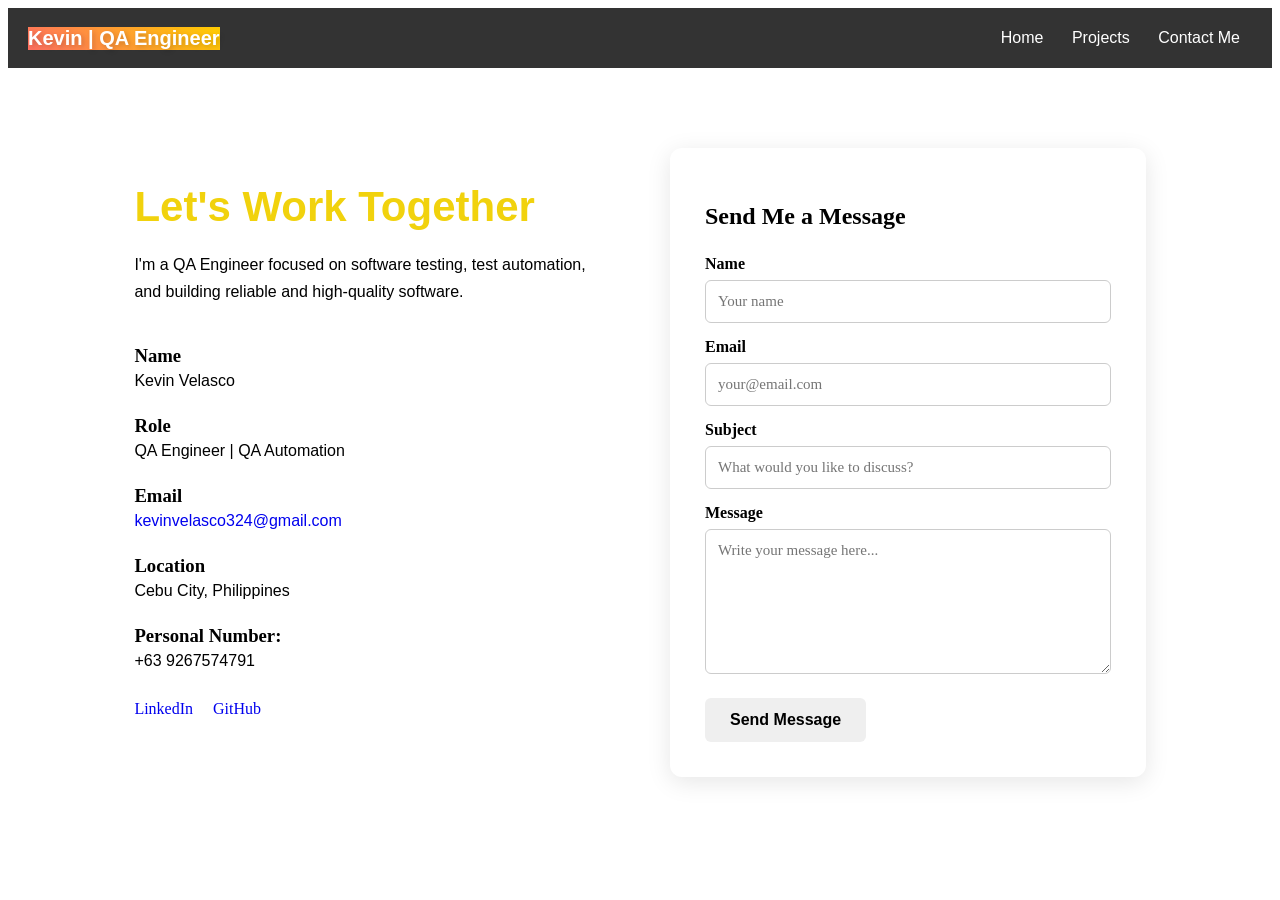
==== contact.html @ 41ca2a1c "Add QA portfolio website" ====
<!DOCTYPE html>
<html lang="en">
<head>
    <meta charset="UTF-8">
    <meta name="viewport" content="width=device-width, initial-scale=1.0">

    <title>Contact Me | Kevin - QA Engineer</title>

    <link rel="stylesheet" href="CSS/portfolio.css">
</head>

<body>

    <!-- Navigation -->
    <nav class="navbar">
        <div class="logo">Kevin | QA Engineer</div>

        <ul class="nav-links">
            <li>
                <a href="index.html">Home</a>
                <a href="projects.html">Projects</a>
                <a href="contact.html">Contact Me</a>
            </li>
        </ul>
    </nav>


    <!-- Contact Section -->
    <section class="contact-section">

        <div class="contact-container">

            <!-- My Information -->
            <div class="contact-info">

                <h1>Let's Work Together</h1>

                <p>
                    I'm a QA Engineer focused on software testing,
                    test automation, and building reliable and
                    high-quality software.
                </p>

                <div class="info-item">
                    <h3>Name</h3>
                    <p clas="myname">Kevin Velasco</p>
                </div>

                <div class="info-item">
                    <h3>Role</h3>
                    <p>QA Engineer | QA Automation</p>
                </div>

                <div class="info-item">
                    <h3>Email</h3>
                    <p>
                        <a href="mailto:kevinvelasco324@gmail.com">
                            kevinvelasco324@gmail.com
                        </a>
                    </p>
                </div>

                <div class="info-item">
                    <h3>Location</h3>
                    <p>Cebu City, Philippines</p>
                </div>

                <div class="info-item">
                    <h3>Personal Number:</h3>
                    <p>+63 9267574791</p>
                </div>

                <div class="social-links">

                    <a href="YOUR_LINKEDIN_URL" target="_blank">
                        LinkedIn
                    </a>

                    <a href="YOUR_GITHUB_URL" target="_blank">
                        GitHub
                    </a>

                </div>

            </div>


            <!-- Contact Form -->
            <div class="contact-form">

                <h2>Send Me a Message</h2>

                <form
                    action="https://formspree.io/f/YOUR_FORM_ID"
                    method="POST"
                >

                    <label for="name">Name</label>

                    <input
                        type="text"
                        id="name"
                        name="name"
                        placeholder="Your name"
                        required
                    >


                    <label for="email">Email</label>

                    <input
                        type="email"
                        id="email"
                        name="email"
                        placeholder="your@email.com"
                        required
                    >


                    <label for="subject">Subject</label>

                    <input
                        type="text"
                        id="subject"
                        name="subject"
                        placeholder="What would you like to discuss?"
                        required
                    >


                    <label for="message">Message</label>

                    <textarea
                        id="message"
                        name="message"
                        rows="7"
                        placeholder="Write your message here..."
                        required
                    ></textarea>


                    <button type="submit">
                        Send Message
                    </button>

                </form>

            </div>

        </div>

    </section>

</body>
</html>
---- CSS/portfolio.css ----
p{
    color: black;
    font-family: 'Poppins', sans-serif;
    padding: 0;
}
h1{
    color: rgb(241, 210, 13);
    font-family: 'Lucida Sans', 'Lucida Sans Regular', 'Lucida Grande', 'Lucida Sans Unicode', Geneva, Verdana, sans-serif
}

.navbar {
  display: flex;
  justify-content: space-between;
  align-items: center;
  background-color: #333; /* Dark background */
  padding: 0 20px;
  height: 60px;
  font-family: Arial, sans-serif;
}

/* Logo styling */
.navbar .logo {
  color: #fff;
  font-size: 20px;
  font-weight: bold;
  font-family: 'Poppins', sans-serif;
  background: linear-gradient(45deg, #ff6f61, #ffcc00);
  text-shadow: 2px 2px 5px rgba(0,0,0,0.2); /* Subtle shadow */
  cursor: pointer;                     /* Makes it feel clickable */
  transition: transform 0.3s ease;
}

.logo-text:hover {
  transform: scale(1.1);               /* Slight zoom on hover */
}

/* Navigation links styling */
.navbar .nav-links {
  list-style: none;
  display: flex;
  gap: 20px; /* space between links */
}

.navbar .nav-links li a {
  color: #fff;
  text-decoration: none;
  font-size: 16px;
  padding: 8px 12px;
  transition: background 0.3s, color 0.3s;
  border-radius: 4px;
}

/* Hover effect */
.navbar .nav-links li a:hover {
  color: #fff;
  background: rgb(241, 210, 13);

}


/* Main Content */
.main-content {
  display: flex;
  align-items: center;      /* vertically aligns text + photo */
  justify-content: space-between;
  gap: 40px;                /* space between text & photo */
  padding: 60px 80px;
}
.main-text {
    width: 50%;
    text-align: left;
    align-items: center;
    padding: 0 20px;
    margin-top: 100px;
    justify-content: space-between;
    
}

/* View Projects Button */
.btn {
  padding: 10px 20px;
  border-radius: 6px;
  background-color: #333;
  font-size: 16px;
  cursor: pointer;
  transition: 0.3s ease;
  display: inline-block;
}

.btn-link {
  color: #fff;
  text-decoration: none;
}

.btn:hover {
  background: rgb(241, 210, 13);
  border: none;
  outline: none;
  box-shadow: none;
}

/* Hero Image */
.hero-photo {
  width: 50%; /* takes other half */
  display: flex;
  justify-content: flex-end; /* ensures photo stays on the RIGHT */
    flex-wrap: nowrap;
}

.hero-photo img {
  width: 100%;      
  max-width: 400px; 
  border-radius: 10px;
  object-fit: cover;
}

/* #################### - PROJECTS PAGE - ###################### */
.project-main {
    max-width: 1000px;
    margin: 0 auto;
    padding: 20px 40px;
}

.projects-intro {
    max-width: 850px;
    margin: 20px auto 40px;
    padding: 0 25px;
    text-align: center;
}

.projects-intro h1 {
    font-size: 48px;
    margin-bottom: 10px;
    line-height: 1.2;
}

.projects-intro .introduction {
    font-size: 15px;
    line-height: 1.8;
    margin: 0 auto;
    max-width: 750px;
    opacity: 0.8;
}


/* Individual project cards */
.project-card {
    width: 90%;
    max-width: 900px;
    margin: 40px auto;
    padding: 35px 40px;

    background-color: #f7f7f7;
    border: 1px solid #ddd;
    border-radius: 10px;

    box-shadow: 0 4px 12px rgba(0, 0, 0, 0.08);

    transition: transform 0.2s ease, box-shadow 0.2s ease;
}

.project-card:hover {
    transform: translateY(-4px);
    box-shadow: 0 8px 20px rgba(0, 0, 0, 0.12);
}

.project-card h2 {
    margin-bottom: 20px;
    text-align: center;

    font-family: Georgia, serif;
    color: #222;
}

.project-card p {
    max-width: 700px;
    margin: 0 auto 30px;

    text-align: center;
    line-height: 1.7;

    color: #555;
    font-size: 16px;
}

/* Bottom section */
.project-footer {
    display: flex;
    align-items: center;
    justify-content: space-between;

    margin-top: 25px;
    padding-top: 20px;

    border-top: 1px solid #ddd;
}


/* Tools */
.tools {
    display: flex;
    align-items: center;
    gap: 8px;
    flex-wrap: wrap;
}

.tools-label {
    margin-right: 5px;
    font-weight: bold;
    color: #333;
}

.tool {
    padding: 6px 12px;

    background-color: #e9e9e9;
    border-radius: 5px;

    font-size: 14px;
    color: #333;
}


/* View Project button */
.view-project {
    display: inline-block;
    padding: 10px 18px;
    background: #000;
    color: #fff;
    text-decoration: none;
    font-size: 15px;
    border-radius: 8px;
    transition: all 0.25s ease;
}

.arrow {
    display: inline-block;
    margin-left: 4px;

    transition: transform 0.25s ease;
}

.view-project:hover {
    background: #f4d000;
    color: #fff;
}


/** ========================= CONTACT Page ==================== **/


.contact-section {
    padding: 80px 10%;
}

.contact-container {
    max-width: 1100px;
    margin: auto;

    display: grid;
    grid-template-columns: 1fr 1fr;
    gap: 60px;
}


/* Contact Information */

.contact-info h1 {
    font-size: 42px;
    margin-bottom: 20px;
}

.contact-info > p {
    line-height: 1.7;
    margin-bottom: 40px;
}

.info-item {
    margin-bottom: 25px;
}

.info-item h3 {
    margin-bottom: 5px;
}

.info-item p {
    margin: 0;
}


.info-item a {
    text-decoration: none;
}


.social-links {
    display: flex;
    gap: 20px;
    margin-top: 30px;
}

.social-links a {
    text-decoration: none;
}


/* Contact Form */

.contact-form {
    padding: 35px;

    border-radius: 12px;

    box-shadow: 0 5px 25px rgba(0, 0, 0, 0.1);
}

.contact-form h2 {
    margin-bottom: 25px;
}

.contact-form label {
    display: block;
    margin-top: 15px;
    margin-bottom: 7px;
    font-weight: bold;
}

.contact-form input,
.contact-form textarea {
    width: 100%;
    padding: 12px;

    border: 1px solid #ccc;
    border-radius: 6px;

    font-family: inherit;
    font-size: 15px;

    box-sizing: border-box;
}

.contact-form textarea {
    resize: vertical;
}

.contact-form button {
    margin-top: 20px;

    padding: 13px 25px;

    border: none;
    border-radius: 6px;

    cursor: pointer;

    font-size: 16px;
    font-weight: bold;
}


/* Mobile */

@media (max-width: 768px) {

    .contact-container {
        grid-template-columns: 1fr;
        gap: 40px;
    }

    .contact-info h1 {
        font-size: 32px;
    }

    .contact-section {
        padding: 50px 6%;
    }

}

/* Projects landing page */

html {
    scroll-behavior: smooth;
}

.project-nav {
    position: sticky;
    top: 10px;
    z-index: 1000;

    display: flex;
    justify-content: center;
    gap: 10px;

    margin-bottom: 25px;
    padding: 12px 16px;

    background: #fff;
    border: 1px solid #ddd;
    border-radius: 12px;

    backdrop-filter: blur(8px);
}

.project-nav a {
    padding: 8px 16px;

    color: #333;
    text-decoration: none;

    border-radius: 8px;

    transition: background-color 0.2s ease,
                color 0.2s ease;
}

.project-nav a:hover {
    background-color: #333;
    color: white;
}

/* =================================
   PROJECT DEMO
================================= */

.project-demo {
    max-width: 1000px;
    padding: 40px 25px;
    text-align: center;
    scroll-margin-top: 100px;
}

.project-demo > h2 {
    margin-bottom: 30px;
}


/* =================================
   EVIDENCE SECTION
================================= */

.evidence-section {
    width: 100%;
    max-width: 1000px;
    margin: 20px auto;
}


/* Header */

.evidence-header h3 {
    margin: 6px 0 0;

    font-size: 22px;
    font-weight: 600;

    color: #fff;
}


/* =================================
   EVIDENCE CARDS
================================= */

.evidence-cards {
    display: grid;

    grid-template-columns: repeat(3, 1fr);

    gap: 15px;
}


/* Individual card */

.evidence-card {
    display: flex;
    align-items: flex-start;

    gap: 16px;

    padding: 22px;

    background: #111;

    border: 1px solid #2a2a2a;
    border-radius: 12px;

    text-decoration: none;

    transition:
        transform 0.2s ease,
        border-color 0.2s ease,
        background 0.2s ease;

    box-sizing: border-box;
}


/* Hover */

.evidence-card:hover {
    transform: translateY(-4px);

    border-color: #555;

    background: #161616;
}


/* =================================
   ICON
================================= */

.evidence-icon {
    flex-shrink: 0;

    width: 42px;
    height: 42px;

    display: flex;
    align-items: center;
    justify-content: center;

    border: 1px solid #333;
    border-radius: 8px;

    color: #fff;

    font-size: 16px;
    font-weight: 600;
}


/* =================================
   CONTENT
================================= */

.evidence-content {
    min-width: 0;
}

.evidence-content h4 {
    margin: 0 0 8px;

    color: #fff;

    font-size: 16px;
    font-weight: 600;
}

.evidence-content p {
    margin: 0 0 15px;

    color: #888;

    font-size: 13px;
    line-height: 1.5;
}


/* =================================
   LINK
================================= */

.evidence-link {
    color: #fff;

    font-size: 12px;
    font-weight: 500;

    transition: opacity 0.2s ease;
}

.evidence-card:hover .evidence-link {
    opacity: 0.65;
}

/* =================================
   TEST RESULTS
================================= */

.test-results h2 {
    margin-bottom: 30px;
}

.table-container {
    width: 100%;
    overflow-x: auto;
}

.test-results table {
    width: 100%;
    min-width: 800px;
    border-collapse: collapse;
    background: #fff;
}

.test-results th,
.test-results td {
    padding: 15px;
    text-align: left;
    border: 1px solid #333;
}

.test-results th {
    background: #ccc;
    font-weight: 600;
}

.test-results .passed {
    font-weight: bold;
    color: green;
}

/* Passed link */
.passed a {
    color: blue;
    text-decoration: none;
    font-weight: bold;
}

.passed a:hover {
    text-decoration: underline;
}

/* Video Modal */
.video-modal {
    display: none;
    position: fixed;
    z-index: 9999;
    inset: 0;

    background: rgba(0, 0, 0, 0.85);

    align-items: center;
    justify-content: center;
}

/* Video container */
.video-container {
    position: relative;
    width: 90%;
    max-width: 900px;
}

/* Video */
.video-container video {
    width: 100%;
    max-height: 80vh;
    display: block;
}

/* Close button */
.close-video {
    position: absolute;
    right: -40px;
    top: -40px;

    background: none;
    border: none;

    color: white;
    font-size: 35px;
    cursor: pointer;
}

.close-video:hover {
    opacity: 0.7;
}


/* =================================
   CAROUSEL
================================= */

.carousel {
    width: 100%;
    display: flex;
    align-items: center;
    gap: 15px;
}


/* This controls how much vertical
   space the screenshots take */

.carousel-window {
    flex: 1;
    height: 430px;
    overflow: hidden;
    border-radius: 10px;
}


.carousel-track {
    display: flex;
    height: 100%;
    transition: transform 0.4s ease-in-out;
}


.carousel-slide {
    min-width: 100%;
    height: 100%;
    box-sizing: border-box;
    padding: 5px;
}


.carousel-slide h4 {
    margin: 0 0 12px;
    font-size: 18px;
}


/* Screenshot viewing area */

.screenshot-container {
    width: 100%;
    height: 370px;

    display: flex;
    justify-content: center;
    align-items: center;

    overflow: hidden;
    border-radius: 8px;
}


.screenshot-container img {
    max-width: 100%;
    max-height: 100%;

    width: auto;
    height: auto;

    object-fit: contain;

    border-radius: 6px;
}


/* =================================
   ARROW BUTTONS
================================= */

.carousel-btn {
    flex-shrink: 0;

    width: 42px;
    height: 42px;

    border: 1px solid #555;
    border-radius: 50%;

    background: transparent;
    color: inherit;

    font-size: 20px;

    cursor: pointer;

    transition: 0.3s ease;
}


.carousel-btn:hover {
    background: white;
    color: black;
    transform: scale(1.08);
}


/* =================================
   DOTS
================================= */

.carousel-dots {
    margin-top: 18px;

    display: flex;
    justify-content: center;
    gap: 8px;
}


.dot {
    width: 9px;
    height: 9px;

    padding: 0;

    border: none;
    border-radius: 50%;

    background: #555;

    cursor: pointer;

    transition: 0.3s ease;
}


.dot:hover {
    transform: scale(1.2);
}


.dot.active {
    background: rgb(241, 210, 13);
    transform: scale(1.2);
}


/* =================================
   MOBILE
================================= */

@media (max-width: 700px) {

    .project-demo {
        padding: 30px 15px;
    }

    .carousel {
        gap: 8px;
    }

    .carousel-window {
        height: 300px;
    }

    .screenshot-container {
        height: 250px;
    }

    .carousel-btn {
        width: 35px;
        height: 35px;
        font-size: 16px;
    }

    .carousel-slide h4 {
        font-size: 16px;
    }

}
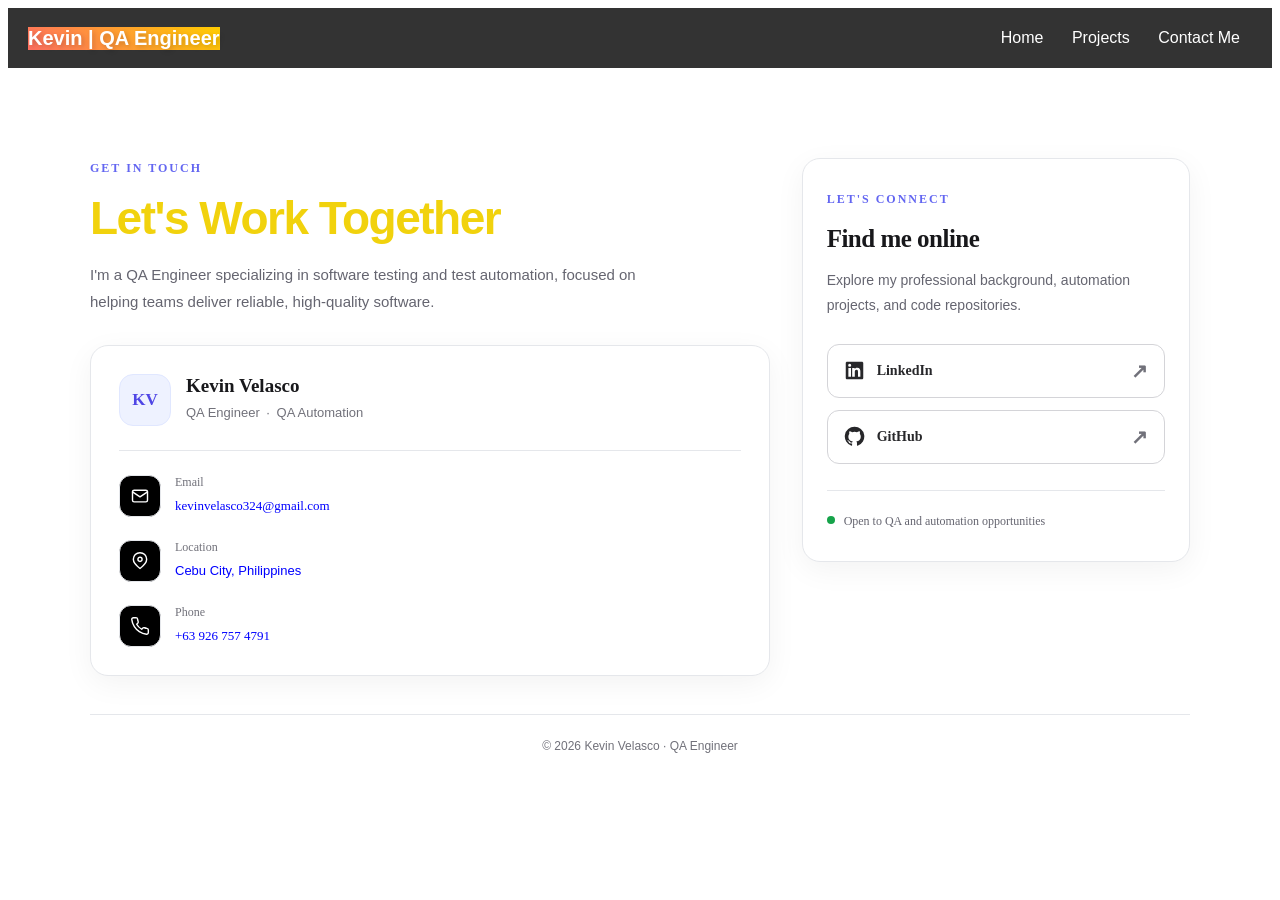
==== commit f862612c: "Revised the whole contact page layout" ====
--- a/contact.html
+++ b/contact.html
@@ -24,132 +24,169 @@
         </ul>
     </nav>
 
+    
+        <!-- Contact Section -->
+        <section class="contact-section" id="contact">
+            <div class="contact-container">
 
-    <!-- Contact Section -->
-    <section class="contact-section">
+                <div class="contact-layout">
 
-        <div class="contact-container">
+                    <!-- LEFT COLUMN: Contact Information -->
+                    <div class="contact-left">
 
-            <!-- My Information -->
-            <div class="contact-info">
+                        <div class="contact-header">
+                            <span class="contact-eyebrow">GET IN TOUCH</span>
 
-                <h1>Let's Work Together</h1>
+                            <h1>Let's Work Together</h1>
 
-                <p>
-                    I'm a QA Engineer focused on software testing,
-                    test automation, and building reliable and
-                    high-quality software.
-                </p>
+                            <p>
+                                I'm a QA Engineer specializing in software testing
+                                and test automation, focused on helping teams deliver
+                                reliable, high-quality software.
+                            </p>
+                        </div>
 
-                <div class="info-item">
-                    <h3>Name</h3>
-                    <p clas="myname">Kevin Velasco</p>
-                </div>
+                        <div class="contact-card">
 
-                <div class="info-item">
-                    <h3>Role</h3>
-                    <p>QA Engineer | QA Automation</p>
-                </div>
+                            <div class="contact-profile">
+                                <div class="profile-avatar" aria-hidden="true">KV</div>
 
-                <div class="info-item">
-                    <h3>Email</h3>
-                    <p>
-                        <a href="mailto:kevinvelasco324@gmail.com">
-                            kevinvelasco324@gmail.com
-                        </a>
-                    </p>
-                </div>
+                                <div class="profile-details">
+                                    <h2>Kevin Velasco</h2>
+                                    <p>QA Engineer <span>·</span> QA Automation</p>
+                                </div>
+                            </div>
 
-                <div class="info-item">
-                    <h3>Location</h3>
-                    <p>Cebu City, Philippines</p>
-                </div>
+                            <div class="contact-divider"></div>
 
-                <div class="info-item">
-                    <h3>Personal Number:</h3>
-                    <p>+63 9267574791</p>
-                </div>
+                            <div class="contact-details">
 
-                <div class="social-links">
+                                <div class="contact-item">
+                                    <div class="contact-icon" aria-hidden="true">
+                                        <svg viewBox="0 0 24 24" fill="none"
+                                            stroke="currentColor" stroke-width="1.7"
+                                            stroke-linecap="round" stroke-linejoin="round">
+                                            <rect x="3" y="5" width="18" height="14" rx="2"/>
+                                            <path d="m3 7 9 6 9-6"/>
+                                        </svg>
+                                    </div>
 
-                    <a href="YOUR_LINKEDIN_URL" target="_blank">
-                        LinkedIn
-                    </a>
+                                    <div class="contact-item-content">
+                                        <span class="contact-label">Email</span>
+                                        <a href="mailto:kevinvelasco324@gmail.com">
+                                            kevinvelasco324@gmail.com
+                                        </a>
+                                    </div>
+                                </div>
 
-                    <a href="YOUR_GITHUB_URL" target="_blank">
-                        GitHub
-                    </a>
+                                <div class="contact-item">
+                                    <div class="contact-icon" aria-hidden="true">
+                                        <svg viewBox="0 0 24 24" fill="none"
+                                            stroke="currentColor" stroke-width="1.7"
+                                            stroke-linecap="round" stroke-linejoin="round">
+                                            <path d="M20 10c0 5-8 11-8 11S4 15 4 10a8 8 0 1 1 16 0Z"/>
+                                            <circle cx="12" cy="10" r="2.5"/>
+                                        </svg>
+                                    </div>
+
+                                    <div class="contact-item-content">
+                                        <span class="contact-label">Location</span>
+                                        <p>Cebu City, Philippines</p>
+                                    </div>
+                                </div>
+
+                                <div class="contact-item">
+                                    <div class="contact-icon" aria-hidden="true">
+                                        <svg viewBox="0 0 24 24" fill="none"
+                                            stroke="currentColor" stroke-width="1.7"
+                                            stroke-linecap="round" stroke-linejoin="round">
+                                            <path d="M22 16.9v3a2 2 0 0 1-2.2 2
+                                                19.8 19.8 0 0 1-8.6-3.1
+                                                19.4 19.4 0 0 1-6-6
+                                                19.8 19.8 0 0 1-3.1-8.7
+                                                A2 2 0 0 1 4.1 2h3
+                                                a2 2 0 0 1 2 1.7
+                                                c.1 1 .4 2 .7 2.9
+                                                a2 2 0 0 1-.5 2.1L8 9.9
+                                                a16 16 0 0 0 6 6l1.2-1.3
+                                                a2 2 0 0 1 2.1-.5
+                                                c.9.3 1.9.6 2.9.7
+                                                a2 2 0 0 1 1.8 2.1Z"/>
+                                        </svg>
+                                    </div>
+
+                                    <div class="contact-item-content">
+                                        <span class="contact-label">Phone</span>
+                                        <a href="tel:+639267574791">
+                                            +63 926 757 4791
+                                        </a>
+                                    </div>
+                                </div>
+
+                            </div>
+                        </div>
+                    </div>
+
+                    <!-- RIGHT COLUMN: Social Links -->
+                    <aside class="contact-social-card">
+
+                        <span class="contact-eyebrow">LET'S CONNECT</span>
+
+                        <h2>Find me online</h2>
+
+                        <p class="contact-social-description">
+                            Explore my professional background, automation projects,
+                            and code repositories.
+                        </p>
+
+                        <div class="contact-social-links">
+
+                            <a
+                                href="https://www.linkedin.com/in/kevin-velasco-a70ba2160/"
+                                target="_blank"
+                                rel="noopener noreferrer"
+                                class="contact-social-link"
+                            >
+                                <svg viewBox="0 0 24 24" fill="currentColor"
+                                    aria-hidden="true">
+                                    <path d="M20.45 2H3.55C2.69 2 2 2.69 2 3.55v16.9c0 .86.69 1.55 1.55 1.55h16.9c.86 0 1.55-.69 1.55-1.55V3.55C22 2.69 21.31 2 20.45 2ZM8 19H5V9h3v10ZM6.5 7.73a1.75 1.75 0 1 1 0-3.5 1.75 1.75 0 0 1 0 3.5ZM19 19h-3v-5.1c0-1.22-.02-2.8-1.7-2.8-1.7 0-1.96 1.33-1.96 2.71V19h-3V9h2.88v1.37h.04c.4-.76 1.38-1.56 2.84-1.56 3.04 0 3.6 2 3.6 4.6V19Z"/>
+                                </svg>
+                                <span>LinkedIn</span>
+                                <span class="contact-social-arrow">↗</span>
+                            </a>
+
+                            <a
+                                href="https://github.com/kevinot2k21"
+                                target="_blank"
+                                rel="noopener noreferrer"
+                                class="contact-social-link"
+                            >
+                                <svg viewBox="0 0 24 24" fill="currentColor"
+                                    aria-hidden="true">
+                                    <path d="M12 .9a11.1 11.1 0 0 0-3.51 21.63c.56.1.76-.24.76-.54v-2.1c-3.1.68-3.76-1.32-3.76-1.32-.5-1.3-1.24-1.65-1.24-1.65-1.02-.7.08-.69.08-.69 1.13.08 1.73 1.16 1.73 1.16 1 .1.8 2.02 3.3 1.55.1-.74.4-1.25.72-1.54-2.48-.28-5.09-1.24-5.09-5.52 0-1.22.44-2.22 1.16-3-.12-.29-.5-1.42.11-2.96 0 0 .95-.3 3.05 1.15a10.6 10.6 0 0 1 5.55 0c2.1-1.42 3.04-1.15 3.04-1.15.61 1.54.23 2.67.12 2.96.72.78 1.15 1.78 1.15 3 0 4.3-2.61 5.23-5.1 5.51.4.35.76 1.02.76 2.06V22c0 .3.2.65.77.54A11.1 11.1 0 0 0 12 .9Z"/>
+                                </svg>
+                                <span>GitHub</span>
+                                <span class="contact-social-arrow">↗</span>
+                            </a>
+
+                        </div>
+
+                        <div class="contact-social-note">
+                            <span class="contact-status-dot"></span>
+                            Open to QA and automation opportunities
+                        </div>
+
+                    </aside>
 
                 </div>
 
-            </div>
-
-
-            <!-- Contact Form -->
-            <div class="contact-form">
-
-                <h2>Send Me a Message</h2>
-
-                <form
-                    action="https://formspree.io/f/YOUR_FORM_ID"
-                    method="POST"
-                >
-
-                    <label for="name">Name</label>
-
-                    <input
-                        type="text"
-                        id="name"
-                        name="name"
-                        placeholder="Your name"
-                        required
-                    >
-
-
-                    <label for="email">Email</label>
-
-                    <input
-                        type="email"
-                        id="email"
-                        name="email"
-                        placeholder="your@email.com"
-                        required
-                    >
-
-
-                    <label for="subject">Subject</label>
-
-                    <input
-                        type="text"
-                        id="subject"
-                        name="subject"
-                        placeholder="What would you like to discuss?"
-                        required
-                    >
-
-
-                    <label for="message">Message</label>
-
-                    <textarea
-                        id="message"
-                        name="message"
-                        rows="7"
-                        placeholder="Write your message here..."
-                        required
-                    ></textarea>
-
-
-                    <button type="submit">
-                        Send Message
-                    </button>
-
-                </form>
+                <p class="contact-note">
+                    © 2026 Kevin Velasco · QA Engineer
+                </p>
 
             </div>
+        </section>
 
-        </div>
-
-    </section>
 
 </body>
 </html>
--- a/CSS/portfolio.css
+++ b/CSS/portfolio.css
@@ -246,136 +246,401 @@
 }
 
 
-/** ========================= CONTACT Page ==================== **/
-
+/* ===================================
+   CONTACT SECTION — WHITE THEME
+=================================== */
 
 .contact-section {
-    padding: 80px 10%;
-}
-
-.contact-container {
+    background: #ffffff;
+    color: #18181b;
+    padding: 90px 24px 30px;
+    width: 100%;
+    box-sizing: border-box;
+}
+
+.contact-section *,
+.contact-section *::before,
+.contact-section *::after {
+    box-sizing: border-box;
+}
+
+.contact-section .contact-container {
+    width: 100%;
     max-width: 1100px;
-    margin: auto;
-
+    margin: 0 auto;
+}
+
+/* Two-column desktop layout */
+
+.contact-section .contact-layout {
     display: grid;
-    grid-template-columns: 1fr 1fr;
-    gap: 60px;
-}
-
-
-/* Contact Information */
-
-.contact-info h1 {
-    font-size: 42px;
-    margin-bottom: 20px;
-}
-
-.contact-info > p {
+    grid-template-columns: minmax(0, 1.4fr) minmax(280px, 0.8fr);
+    align-items: start;
+    gap: 32px;
+}
+
+.contact-section .contact-left {
+    min-width: 0;
+}
+
+/* Introduction */
+
+.contact-section .contact-header {
+    margin-bottom: 30px;
+}
+
+.contact-section .contact-eyebrow {
+    display: inline-block;
+    margin-bottom: 16px;
+    color: #6366f1;
+    font-size: 12px;
+    font-weight: 700;
+    letter-spacing: 2px;
+}
+
+.contact-section .contact-header h1 {
+    margin: 0 0 16px;
+    color: rgb(241, 210, 13);
+    font-size: clamp(34px, 4vw, 46px);
+    font-weight: 750;
+    line-height: 1.15;
+    letter-spacing: -1.5px;
+}
+
+.contact-section .contact-header > p {
+    max-width: 560px;
+    margin: 0;
+    color: #656570;
+    font-size: 15px;
+    line-height: 1.8;
+}
+
+/* Contact information card */
+
+.contact-section .contact-card,
+.contact-section .contact-social-card {
+    min-width: 0;
+    padding: 28px;
+    background: #ffffff;
+    border: 1px solid #e5e7eb;
+    border-radius: 18px;
+    box-shadow: 0 8px 30px rgb(24 24 27 / 5%);
+}
+
+/* Profile */
+
+.contact-section .contact-profile {
+    display: flex;
+    align-items: center;
+    gap: 15px;
+}
+
+.contact-section .profile-avatar {
+    display: flex;
+    align-items: center;
+    justify-content: center;
+    width: 52px;
+    height: 52px;
+    flex-shrink: 0;
+    border: 1px solid #e0e7ff;
+    border-radius: 14px;
+    background: #eef2ff;
+    color: #4f46e5;
+    font-size: 17px;
+    font-weight: 750;
+}
+
+.contact-section .profile-details {
+    min-width: 0;
+}
+
+.contact-section .profile-details h2 {
+    margin: 0 0 6px;
+    color: #18181b;
+    font-size: 19px;
+    font-weight: 700;
+}
+
+.contact-section .profile-details p {
+    margin: 0;
+    color: #71717a;
+    font-size: 13px;
+    line-height: 1.6;
+}
+
+.contact-section .profile-details p span {
+    padding: 0 3px;
+}
+
+/* Divider */
+
+.contact-section .contact-divider {
+    height: 1px;
+    margin: 24px 0;
+    background: #e5e7eb;
+}
+
+/* Contact detail rows */
+
+.contact-section .contact-details {
+    display: flex;
+    flex-direction: column;
+    gap: 23px;
+}
+
+.contact-section .contact-item {
+    display: flex;
+    align-items: center;
+    gap: 14px;
+    min-width: 0;
+}
+
+.contact-section .contact-icon {
+    display: flex;
+    align-items: center;
+    justify-content: center;
+    width: 42px;
+    height: 42px;
+    flex-shrink: 0;
+    border: 1px solid #e5e7eb;
+    border-radius: 12px;
+    background: #000;
+    color: #fff;
+}
+
+.contact-section .contact-icon svg {
+    width: 20px;
+    height: 20px;
+}
+
+.contact-section .contact-item-content {
+    display: flex;
+    flex-direction: column;
+    gap: 5px;
+    min-width: 0;
+}
+
+.contact-section .contact-label {
+    color: #71717a;
+    font-size: 12px;
+    font-weight: 500;
+}
+
+.contact-section .contact-item-content p,
+.contact-section .contact-item-content a {
+    margin: 0;
+    color: blue;
+    font-size: 13px;
+    line-height: 1.65;
+    overflow-wrap: anywhere;
+}
+
+.contact-section .contact-item-content a {
+    text-decoration: none;
+    transition: color 0.2s ease;
+}
+
+.contact-section .contact-item-content a:hover {
+    color: #4f46e5;
+}
+
+/* Right social card */
+
+.contact-section .contact-social-card {
+    padding: 30px 24px;
+}
+
+.contact-section .contact-social-card h2 {
+    margin: 0 0 12px;
+    color: #18181b;
+    font-size: 25px;
+    line-height: 1.3;
+    letter-spacing: -0.5px;
+}
+
+.contact-section .contact-social-description {
+    margin: 0 0 26px;
+    color: #656570;
+    font-size: 14px;
+    line-height: 1.8;
+}
+
+/* Outlined social buttons */
+
+.contact-section .contact-social-links {
+    display: flex;
+    flex-direction: column;
+    gap: 12px;
+}
+
+.contact-section .contact-social-link {
+    display: flex;
+    align-items: center;
+    gap: 12px;
+    width: 100%;
+    min-height: 54px;
+    padding: 14px 16px;
+    border: 1px solid #d4d4d8;
+    border-radius: 12px;
+    background: #ffffff;
+    color: #27272a;
+    font-size: 14px;
+    font-weight: 650;
+    text-decoration: none;
+    transition:
+        background 0.2s ease,
+        border-color 0.2s ease,
+        box-shadow 0.2s ease,
+        transform 0.2s ease;
+}
+
+.contact-section .contact-social-link:hover {
+    background: #f9fafb;
+    border-color: #a1a1aa;
+    box-shadow: 0 5px 15px rgb(24 24 27 / 5%);
+    transform: translateY(-2px);
+}
+
+.contact-section .contact-social-link svg {
+    width: 21px;
+    height: 21px;
+    flex-shrink: 0;
+}
+
+.contact-section .contact-social-arrow {
+    margin-left: auto;
+    color: #71717a;
+    font-size: 20px;
+    transition: transform 0.2s ease;
+}
+
+.contact-section .contact-social-link:hover .contact-social-arrow {
+    transform: translate(3px, -3px);
+}
+
+/* Opportunity note */
+
+.contact-section .contact-social-note {
+    display: flex;
+    align-items: flex-start;
+    gap: 9px;
+    margin-top: 26px;
+    padding-top: 20px;
+    border-top: 1px solid #e5e7eb;
+    color: #656570;
+    font-size: 12px;
     line-height: 1.7;
-    margin-bottom: 40px;
-}
-
-.info-item {
-    margin-bottom: 25px;
-}
-
-.info-item h3 {
-    margin-bottom: 5px;
-}
-
-.info-item p {
-    margin: 0;
-}
-
-
-.info-item a {
-    text-decoration: none;
-}
-
-
-.social-links {
-    display: flex;
-    gap: 20px;
-    margin-top: 30px;
-}
-
-.social-links a {
-    text-decoration: none;
-}
-
-
-/* Contact Form */
-
-.contact-form {
-    padding: 35px;
-
-    border-radius: 12px;
-
-    box-shadow: 0 5px 25px rgba(0, 0, 0, 0.1);
-}
-
-.contact-form h2 {
-    margin-bottom: 25px;
-}
-
-.contact-form label {
-    display: block;
-    margin-top: 15px;
-    margin-bottom: 7px;
-    font-weight: bold;
-}
-
-.contact-form input,
-.contact-form textarea {
-    width: 100%;
-    padding: 12px;
-
-    border: 1px solid #ccc;
-    border-radius: 6px;
-
-    font-family: inherit;
-    font-size: 15px;
-
-    box-sizing: border-box;
-}
-
-.contact-form textarea {
-    resize: vertical;
-}
-
-.contact-form button {
-    margin-top: 20px;
-
-    padding: 13px 25px;
-
-    border: none;
-    border-radius: 6px;
-
-    cursor: pointer;
-
-    font-size: 16px;
-    font-weight: bold;
-}
-
-
-/* Mobile */
-
-@media (max-width: 768px) {
-
-    .contact-container {
-        grid-template-columns: 1fr;
-        gap: 40px;
-    }
-
-    .contact-info h1 {
-        font-size: 32px;
-    }
-
+}
+
+.contact-section .contact-status-dot {
+    width: 8px;
+    height: 8px;
+    flex-shrink: 0;
+    margin-top: 5px;
+    border-radius: 50%;
+    background: #16a34a;
+}
+
+/* Footer */
+
+.contact-section .contact-note {
+    margin: 38px 0 0;
+    padding-top: 24px;
+    border-top: 1px solid #e5e7eb;
+    color: #71717a;
+    font-size: 12px;
+    text-align: center;
+}
+
+/* Keyboard accessibility */
+
+.contact-section a:focus-visible {
+    outline: 3px solid #818cf8;
+    outline-offset: 4px;
+}
+
+/* Tablet and mobile */
+
+@media (max-width: 760px) {
     .contact-section {
-        padding: 50px 6%;
-    }
-
-}
+        padding: 65px 20px 28px;
+    }
+
+    .contact-section .contact-layout {
+        grid-template-columns: minmax(0, 1fr);
+        gap: 24px;
+    }
+
+    .contact-section .contact-header h1 {
+        font-size: 36px;
+    }
+
+    .contact-section .contact-header > p {
+        font-size: 14px;
+    }
+
+    .contact-section .contact-card,
+    .contact-section .contact-social-card {
+        padding: 24px 20px;
+    }
+
+    .contact-section .contact-social-card h2 {
+        font-size: 23px;
+    }
+
+    .contact-section .contact-social-description {
+        margin-bottom: 20px;
+    }
+
+    .contact-section .contact-social-links {
+        display: grid;
+        grid-template-columns: repeat(2, minmax(0, 1fr));
+        gap: 10px;
+    }
+
+    .contact-section .contact-social-link {
+        gap: 9px;
+        padding: 13px 11px;
+        font-size: 13px;
+    }
+
+    .contact-section .contact-social-link svg {
+        width: 19px;
+        height: 19px;
+    }
+}
+
+@media (max-width: 380px) {
+    .contact-section {
+        padding-right: 15px;
+        padding-left: 15px;
+    }
+
+    .contact-section .contact-card,
+    .contact-section .contact-social-card {
+        padding: 20px 15px;
+    }
+
+    .contact-section .contact-social-links {
+        grid-template-columns: minmax(0, 1fr);
+    }
+}
+
+/* Reduced motion */
+
+@media (prefers-reduced-motion: reduce) {
+    .contact-section *,
+    .contact-section *::before,
+    .contact-section *::after {
+        transition: none !important;
+        animation: none !important;
+    }
+
+    .contact-section .contact-social-link:hover {
+        transform: none;
+    }
+}
+
 
 /* Projects landing page */
 
@@ -446,135 +711,49 @@
 }
 
 
-/* Header */
-
-.evidence-header h3 {
-    margin: 6px 0 0;
-
-    font-size: 22px;
+/* =================================
+   EVIDENCE SECTION
+================================= */
+.evidence-section {
+    margin-top: 30px;
+}
+
+.evidence-banner {
+    width: 100%;
+    border-radius: 12px;
+    overflow: hidden;
+    margin-bottom: 20px;
+}
+
+.evidence-banner img {
+    display: block;
+    width: 100%;
+    height: 250px;
+}
+
+.evidence-buttons {
+    display: flex;
+    justify-content: center;
+    gap: 14px;
+    flex-wrap: wrap;
+}
+
+.evidence-btn {
+    display: inline-block;
+    padding: 12px 22px;
+    border-radius: 8px;
+    background: #2563eb;
+    color: #fff;
+    text-decoration: none;
     font-weight: 600;
-
-    color: #fff;
-}
-
-
-/* =================================
-   EVIDENCE CARDS
-================================= */
-
-.evidence-cards {
-    display: grid;
-
-    grid-template-columns: repeat(3, 1fr);
-
-    gap: 15px;
-}
-
-
-/* Individual card */
-
-.evidence-card {
-    display: flex;
-    align-items: flex-start;
-
-    gap: 16px;
-
-    padding: 22px;
-
-    background: #111;
-
-    border: 1px solid #2a2a2a;
-    border-radius: 12px;
-
-    text-decoration: none;
-
-    transition:
-        transform 0.2s ease,
-        border-color 0.2s ease,
-        background 0.2s ease;
-
-    box-sizing: border-box;
-}
-
-
-/* Hover */
-
-.evidence-card:hover {
-    transform: translateY(-4px);
-
-    border-color: #555;
-
-    background: #161616;
-}
-
-
-/* =================================
-   ICON
-================================= */
-
-.evidence-icon {
-    flex-shrink: 0;
-
-    width: 42px;
-    height: 42px;
-
-    display: flex;
-    align-items: center;
-    justify-content: center;
-
-    border: 1px solid #333;
-    border-radius: 8px;
-
-    color: #fff;
-
-    font-size: 16px;
-    font-weight: 600;
-}
-
-
-/* =================================
-   CONTENT
-================================= */
-
-.evidence-content {
-    min-width: 0;
-}
-
-.evidence-content h4 {
-    margin: 0 0 8px;
-
-    color: #fff;
-
-    font-size: 16px;
-    font-weight: 600;
-}
-
-.evidence-content p {
-    margin: 0 0 15px;
-
-    color: #888;
-
-    font-size: 13px;
-    line-height: 1.5;
-}
-
-
-/* =================================
-   LINK
-================================= */
-
-.evidence-link {
-    color: #fff;
-
-    font-size: 12px;
-    font-weight: 500;
-
-    transition: opacity 0.2s ease;
-}
-
-.evidence-card:hover .evidence-link {
-    opacity: 0.65;
-}
+    transition: background 0.2s ease, transform 0.2s ease;
+}
+
+.evidence-btn:hover {
+    background: #1d4ed8;
+    transform: translateY(-2px);
+}
+
 
 /* =================================
    TEST RESULTS
@@ -846,4 +1025,264 @@
         font-size: 16px;
     }
 
+}
+
+
+/* QA DOCUMENTATIONS */
+.project-demo2 {
+    width: 100%;
+    text-align: center;
+    scroll-margin-top: 100px;
+    margin-top: 50px;
+}
+
+.project-demo2 h2 {
+    margin-bottom: 10px;
+}
+
+.project-demo2 .section-description {
+    margin: 0 auto 25px;
+    max-width: 700px;
+}
+
+.qa-dropdown {
+    position: relative;
+    width: 100%;
+    display: flex;
+    justify-content: center;
+}
+
+.qa-dropdown-btn {
+    width: min(500px, 90%);
+    padding: 14px 22px;
+    border: none;
+    border-radius: 10px;
+    background: #111827;
+    color: white;
+    font-size: 16px;
+    cursor: pointer;
+}
+
+.qa-dropdown-menu {
+    display: none;
+    position: absolute;
+
+    /* Put it directly below the button */
+    top: calc(100% + 10px);
+
+    /* Center menu relative to the dropdown container */
+    left: 50%;
+    transform: translateX(-50%);
+
+    width: min(500px, 90%);
+
+    background: white;
+    border: 1px solid #e5e7eb;
+    border-radius: 12px;
+    padding: 8px;
+
+    box-shadow: 0 10px 30px rgba(0, 0, 0, 0.12);
+    z-index: 1000;
+}
+
+.qa-dropdown-menu.show {
+    display: block;
+}
+
+/* JavaScript adds this class when clicked */
+.qa-dropdown-menu.show {
+      display: block;
+    }
+
+.qa-dropdown-menu a {
+      display: block;
+      padding: 14px;
+      border-radius: 8px;
+      text-decoration: none;
+      color: #111827;
+    }
+
+.qa-dropdown-menu a:hover {
+      background: #f3f4f6;
+    }
+
+.doc-title {
+      font-weight: 600;
+      font-size: 15px;
+      margin-bottom: 5px;
+    }
+
+.doc-description {
+      color: #6b7280;
+      font-size: 13px;
+      line-height: 1.4;
+    }
+
+/* Sample PDF button */
+.sample-qa-btn {
+    display: inline-block;
+    margin-top: 16px;
+    padding: 14px 24px;
+    border: 1px solid #111827;
+    border-radius: 10px;
+    background: transparent;
+    color: #111827;
+    text-decoration: none;
+    font-size: 16px;
+    font-weight: 600;
+    transition: all 0.2s ease;
+}
+
+/* QA Documentation BANNER */
+.sample-qa-btn:hover {
+    background: #111827;
+    color: white;
+}
+
+.qa-banner {
+    width: 100%;
+    max-width: 900px;
+    margin: 30px auto;
+    border-radius: 16px;
+    overflow: hidden;
+    background: #f3f4f6;
+    box-shadow: 0 8px 25px rgba(0, 0, 0, 0.08);
+}
+
+.qa-banner img {
+    display: block;
+    width: 100%;
+    height: auto;
+    object-fit: cover;
+}
+
+
+/* ================= DATA ANALYSIS =============== */
+.data-analysis-section {
+    padding: 80px 20px;
+    max-width: 1100px;
+    margin: 0 auto;
+}
+
+.data-analysis-header {
+    max-width: 700px;
+    margin: 0 auto 45px;
+    text-align: center;
+}
+
+.section-label {
+    display: inline-block;
+    margin-bottom: 12px;
+    font-size: 12px;
+    font-weight: 700;
+    letter-spacing: 2px;
+    color: #2563eb;
+}
+
+.data-analysis-header h2 {
+    margin: 0 0 15px;
+    font-size: 38px;
+    font-weight: 700;
+}
+
+.data-analysis-header p {
+    margin: 0;
+    color: #6b7280;
+    line-height: 1.7;
+    font-size: 16px;
+}
+
+.qa-metrics {
+    display: grid;
+    grid-template-columns: repeat(2, 1fr);
+    gap: 20px;
+}
+
+.qa-metric-card {
+    display: flex;
+    gap: 18px;
+    padding: 25px;
+    border: 1px solid #e5e7eb;
+    border-radius: 12px;
+    background: #ffffff;
+    transition: transform 0.2s ease, box-shadow 0.2s ease;
+}
+
+.qa-metric-card:hover {
+    transform: translateY(-4px);
+    box-shadow: 0 10px 25px rgba(0, 0, 0, 0.08);
+}
+
+.metric-icon {
+    flex-shrink: 0;
+    width: 45px;
+    height: 45px;
+    display: flex;
+    align-items: center;
+    justify-content: center;
+    border-radius: 10px;
+    background: #eff6ff;
+    color: #2563eb;
+    font-size: 20px;
+    font-weight: 700;
+}
+
+.metric-title {
+    display: block;
+    margin-bottom: 5px;
+    color: #6b7280;
+    font-size: 12px;
+    font-weight: 600;
+    text-transform: uppercase;
+    letter-spacing: 1px;
+}
+
+.metric-content h3 {
+    margin: 0 0 8px;
+    font-size: 18px;
+}
+
+.metric-content p {
+    margin: 0;
+    color: #6b7280;
+    line-height: 1.6;
+    font-size: 14px;
+}
+
+.analysis-tools {
+    display: flex;
+    align-items: center;
+    gap: 10px;
+    flex-wrap: wrap;
+    margin-top: 30px;
+    padding-top: 25px;
+    border-top: 1px solid #e5e7eb;
+}
+
+.analysis-tools span {
+    color: #6b7280;
+    font-size: 14px;
+}
+
+.analysis-tools strong {
+    padding: 7px 12px;
+    border-radius: 6px;
+    background: #f3f4f6;
+    color: #374151;
+    font-size: 13px;
+}
+
+/* Mobile */
+@media (max-width: 700px) {
+    .data-analysis-section {
+        padding: 60px 20px;
+    }
+
+    .data-analysis-header h2 {
+        font-size: 30px;
+    }
+
+    .qa-metrics {
+        grid-template-columns: 1fr;
+    }
 }
